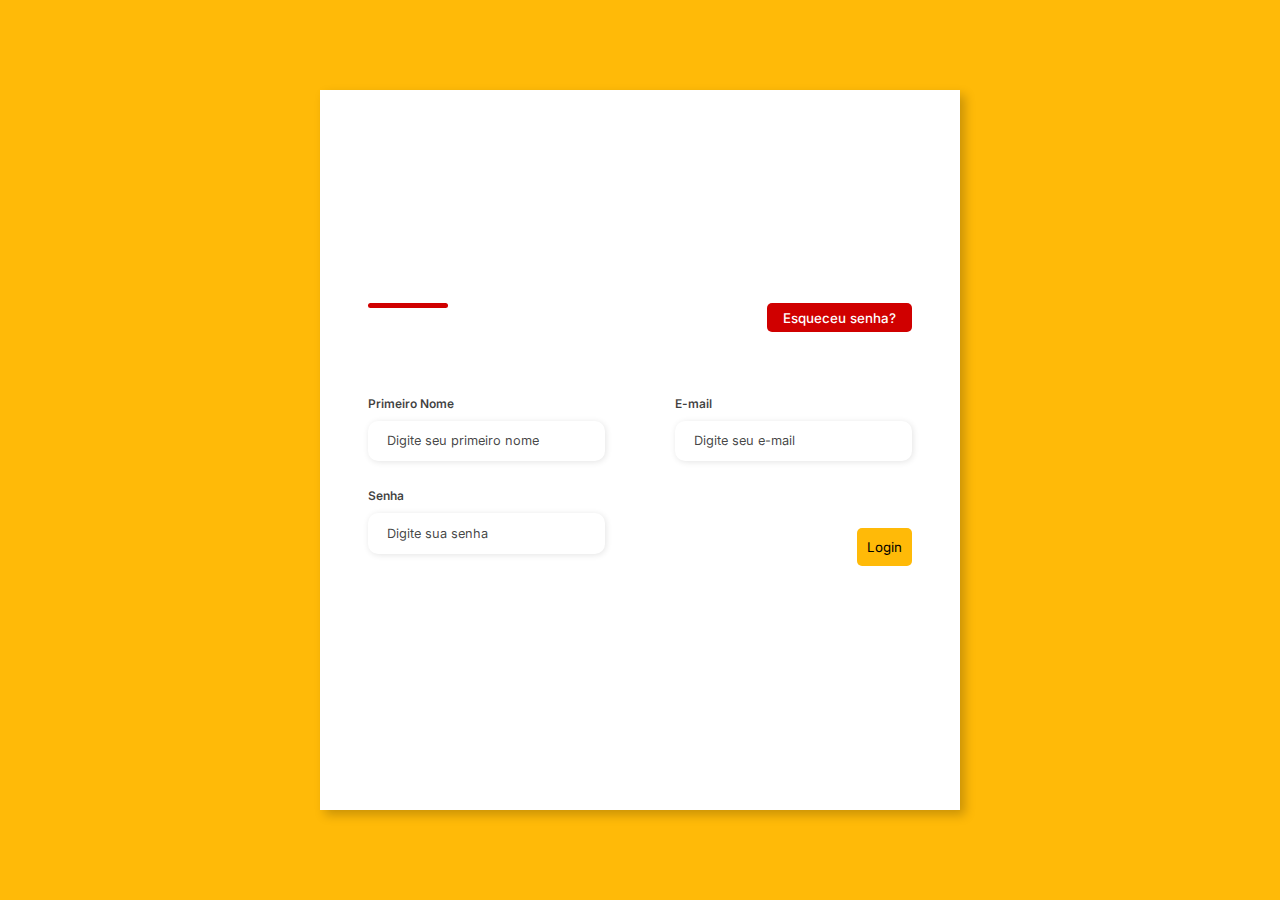
==== pages/comecando.html @ 3473fcb4 "git" ====
<!DOCTYPE html>
<html lang="pt-br">

<head>
    <meta charset="UTF-8">
    <meta http-equiv="X-UA-Compatible" content="IE=edge">
    <meta name="viewport" content="width=device-width, initial-scale=1.0">
    <link rel="stylesheet" href="../style/comecando.css">
    <title>Começando</title>
</head>

<body>
    <div class="container">
        <div class="form-image">
         <img src="../components/assets/img.cadastro.jpg">
  
        </div>
        <div class="form">
            <form action="#">
                <form action="#">
                    <div class="form-header">
                        <div class="title">
                            <h1></h1>
                     
                    </div>
                    <div class="login-button">
                        <button><a href="#">Esqueceu senha?</a></button>
                    </div>
                </div>

                <div class="input-group">
                    <div class="input-box">
                        <label for="firstname">Primeiro Nome</label>
                        <input id="firstname" type="text" name="firstname" placeholder="Digite seu primeiro nome" required>
                    </div>

            
                    <div class="input-box">
                        <label for="email">E-mail</label>
                        <input id="email" type="email" name="email" placeholder="Digite seu e-mail" required>
                    </div>

                    <div class="input-box">
                        <label for="password">Senha</label>
                        <input id="password" type="password" name="password" placeholder="Digite sua senha" required>
                    </div>

                    
        
                <div class="continue-button">
                    <button><a href="#"></a>Login </button>
                </div>
            </form>
        </div>
    </div>
</body>

</html>
---- style/comecando.css ----
@import url('https://fonts.googleapis.com/css2?family=Inter:wght@200;300;400;500&family=Open+Sans:wght@300;400;500;600&display=swap');
* {
    padding: 0;
    margin: 0;
    box-sizing: border-box;
    font-family: 'Inter', sans-serif;
}

body {
    width: 100%;
    height: 100vh;
    display: flex;
    justify-content: center;
    align-items: center;
    background:#FFBA08;
}


.container {
    width: 80%;
    height: 80vh;
    display: flex;
    box-shadow: 5px 5px 10px rgba(0, 0, 0, 0.212);
}

.form-image {
    width: 50%;
    display: flex;
    justify-content: center;
    align-items: center;
    background-color: #D00000;
    padding: 1rem;
}

.form-image img {
    width: 31rem;
}

.form {
    width: 50%;
    display: flex;
    flex-direction: column;
    justify-content: center;
    align-items: center;
    background-color: #fff;
    padding: 3rem;
}

.form-header {
    margin-bottom: 3rem;
    display: flex;
    justify-content: space-between;
}

.login-button {
    display: flex;
    align-items: center;
}

.login-button button {
    border: none;
    background-color: #D00000;
    padding: 0.4rem 1rem;
    border-radius: 5px;
    cursor: pointer;
}

.login-button button:hover {
    background-color: #6b63fff1;
}

.login-button button a {
    text-decoration: none;
    font-weight: 500;
    color: #fff;
}

.form-header h1::after {
    content: '';
    display: block;
    width: 5rem;
    height: 0.3rem;
    background-color: #D00000;
    margin: 0 auto;
    position: absolute;
    border-radius: 10px;
}

.input-group {
    display: flex;
    flex-wrap: wrap;
    justify-content: space-between;
    padding: 1rem 0;
}

.input-box {
    display: flex;
    flex-direction: column;
    margin-bottom: 1.1rem;
}

.input-box input {
    margin: 0.6rem 0;
    padding: 0.8rem 1.2rem;
    border: none;
    border-radius: 10px;
    box-shadow: 1px 1px 6px #0000001c;
    font-size: 0.8rem;
}

.input-box input:hover {
    background-color: #eeeeee75;
}

.input-box input:focus-visible {
    outline: 1px solid #6c63ff;
}

.input-box label,
.gender-title h6 {
    font-size: 0.75rem;
    font-weight: 600;
    color: #000000c0;
}

.input-box input::placeholder {
    color: #000000be;
}

.gender-group {
    display: flex;
    justify-content: space-between;
    margin-top: 0.62rem;
    padding: 0 .5rem;
}

.gender-input {
    display: flex;
    align-items: center;
}

.gender-input input {
    margin-right: 0.35rem;
}

.gender-input label {
    font-size: 0.81rem;
    font-weight: 600;
    color: #000000c0;
}

.continue-button button {
    width: 100%;
    margin-top: 2.5rem;
    border: none;
    background-color: #FFBA08;
    padding: 0.62rem;
    border-radius: 5px;
    cursor: pointer;
}

.continue-button button:hover {
    background-color: #FFBA08;
}

.continue-button button a {
    text-decoration: none;
    font-size: 0.93rem;
    font-weight: 500;
    color: rgba(255, 255, 255, 0.734);
}

@media screen and (max-width: 1330px) {
    .form-image {
        display: none;
    }
    .container {
        width: 50%;
    }
    .form {
        width: 100%;
    }
}

@media screen and (max-width: 1064px) {
    .container {
        width: 90%;
        height: auto;
    }
    .input-group {
        flex-direction: column;
        z-index: 5;
        padding-right: 5rem;
        max-height: 10rem;
        overflow-y: scroll;
        flex-wrap: nowrap;
    }
    .gender-inputs {
        margin-top: 2rem;
    }
    .gender-group {
        flex-direction: column;
    }
    .gender-title h6 {
        margin: 0;
    }
    .gender-input {
        margin-top: 0.5rem;
    }
}
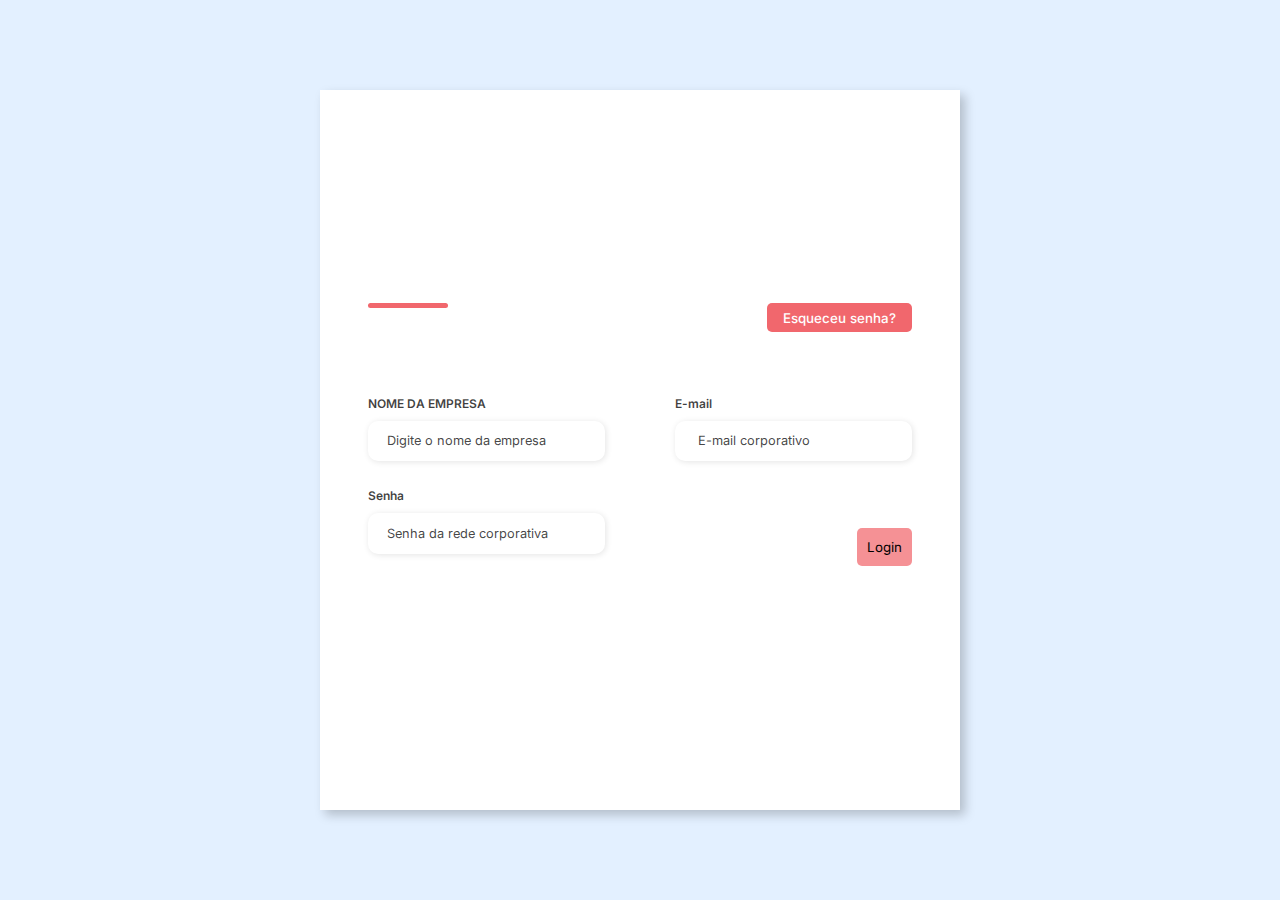
==== commit 6b067f8e: "fist puch" ====
--- a/pages/comecando.html
+++ b/pages/comecando.html
@@ -12,7 +12,7 @@
 <body>
     <div class="container">
         <div class="form-image">
-         <img src="../components/assets/img.cadastro.jpg">
+         <img src="../assets/porto digital.jpg">
   
         </div>
         <div class="form">
@@ -30,19 +30,19 @@
 
                 <div class="input-group">
                     <div class="input-box">
-                        <label for="firstname">Primeiro Nome</label>
-                        <input id="firstname" type="text" name="firstname" placeholder="Digite seu primeiro nome" required>
+                        <label for="firstname">NOME DA EMPRESA</label>
+                        <input id="firstname" type="text" name="firstname" placeholder="Digite o nome da empresa" required>
                     </div>
 
             
                     <div class="input-box">
                         <label for="email">E-mail</label>
-                        <input id="email" type="email" name="email" placeholder="Digite seu e-mail" required>
+                        <input id="email" type="email" name="email" placeholder=" E-mail corporativo" required>
                     </div>
 
                     <div class="input-box">
                         <label for="password">Senha</label>
-                        <input id="password" type="password" name="password" placeholder="Digite sua senha" required>
+                        <input id="password" type="password" name="password" placeholder="Senha da rede corporativa" required>
                     </div>
 
                     
@@ -54,5 +54,4 @@
         </div>
     </div>
 </body>
-
-</html> + --- a/style/comecando.css
+++ b/style/comecando.css
@@ -12,7 +12,7 @@
     display: flex;
     justify-content: center;
     align-items: center;
-    background:#FFBA08;
+    background:#e3f0ff;
 }
 
 
@@ -28,7 +28,7 @@
     display: flex;
     justify-content: center;
     align-items: center;
-    background-color: #D00000;
+    background-color:  #f1676db9;
     padding: 1rem;
 }
 
@@ -59,7 +59,7 @@
 
 .login-button button {
     border: none;
-    background-color: #D00000;
+    background-color: #f1676d;
     padding: 0.4rem 1rem;
     border-radius: 5px;
     cursor: pointer;
@@ -80,7 +80,7 @@
     display: block;
     width: 5rem;
     height: 0.3rem;
-    background-color: #D00000;
+    background-color:#f1676d;
     margin: 0 auto;
     position: absolute;
     border-radius: 10px;
@@ -153,14 +153,14 @@
     width: 100%;
     margin-top: 2.5rem;
     border: none;
-    background-color: #FFBA08;
+    background-color:#f1676db9;
     padding: 0.62rem;
     border-radius: 5px;
     cursor: pointer;
 }
 
 .continue-button button:hover {
-    background-color: #FFBA08;
+    background-color:  #f1676db9;
 }
 
 .continue-button button a {
